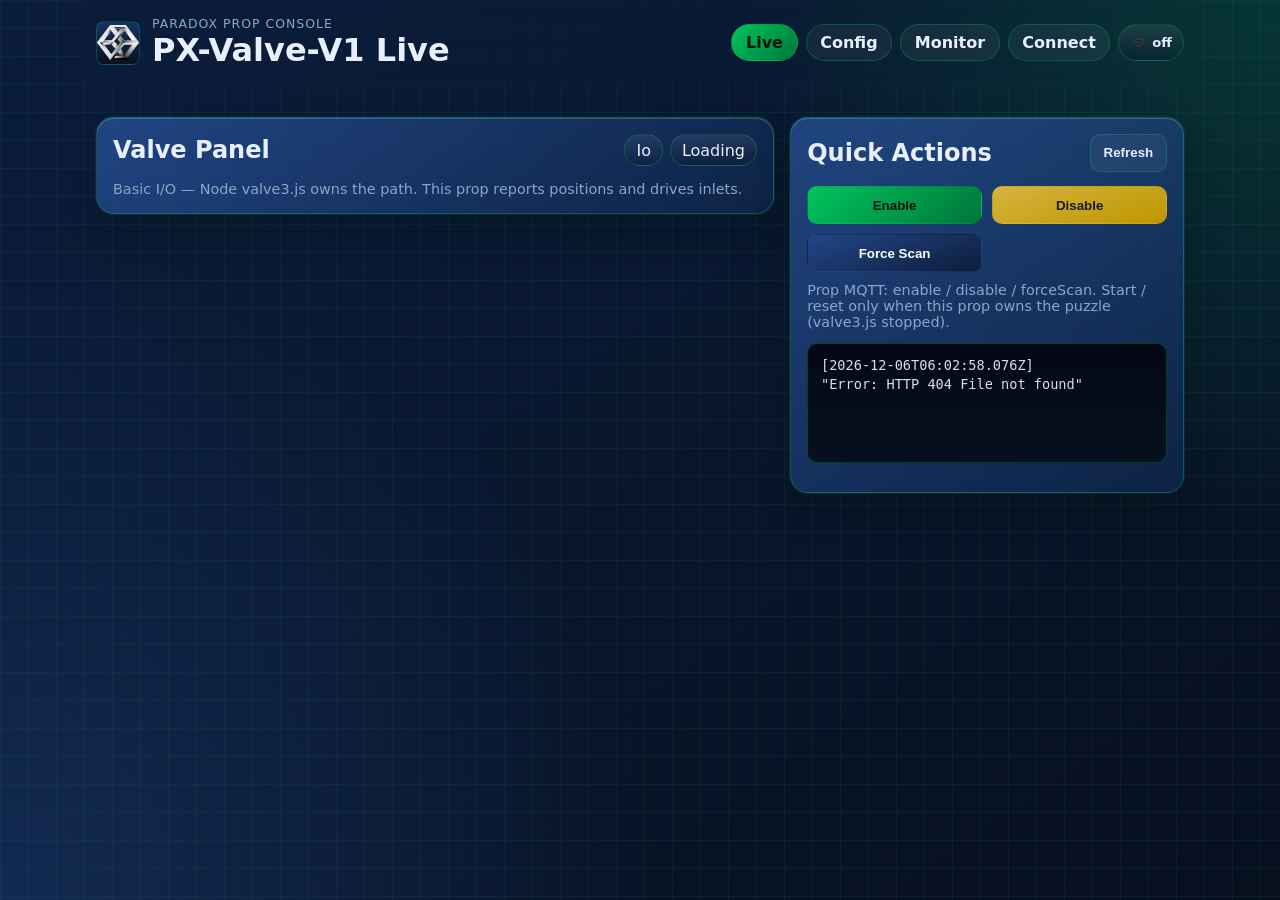
==== main/webui/index.html @ bc0d496c "Publish px-valve-v1 0.02 as its own repository. Co-authored-by: Cursor <cursoragent@cursor.com>" ====
<!doctype html>
<html lang="en">
<head>
    <meta charset="utf-8">
    <meta name="viewport" content="width=device-width, initial-scale=1">
    <title>PX-Valve-V1 Console</title>
    <link rel="stylesheet" href="styles.css?v=valve8">
</head>
<body>
    <div class="bg-grid" aria-hidden="true"></div>
    <header class="topbar wrap">
        <div class="brand">
            <img src="assets/logo.png" alt="Logo" class="brand-logo" loading="lazy" decoding="async" onerror="this.style.display='none'">
            <div>
                <p class="kicker">Paradox Prop Console</p>
                <h1>PX-Valve-V1 Live</h1>
            </div>
        </div>
        <nav class="tabs">
            <a class="tab active" href="index.html">Live</a>
            <a class="tab" href="config.html">Config</a>
            <a class="tab" href="monitor.html">Monitor</a>
            <a class="tab" href="connection.html">Connect</a>
            <div class="status-icons" id="statusIcons"></div>
        </nav>
    </header>

    <main class="wrap layout live-layout">
        <section class="panel pulse" id="gameStatePanel">
            <div class="panel-head">
                <h2>Valve Panel</h2>
                <div class="mode-row">
                    <span id="modeBadge" class="badge">io</span>
                    <span id="stateBadge" class="badge">loading</span>
                </div>
            </div>
            <p class="hint" id="modeHint">Basic I/O — Node valve3.js owns the path. This prop reports positions and drives inlets.</p>
            <p class="solution-line hidden" id="solutionLine"></p>
            <div class="valve-board" aria-label="Valve panel">
                <div class="valve-path" id="valvePath"></div>
            </div>
        </section>

        <section class="panel">
            <div class="panel-head">
                <h2>Quick Actions</h2>
                <button id="refreshBtn" class="btn btn-ghost">Refresh</button>
            </div>
            <div class="btn-grid">
                <button class="btn btn-start" data-cmd='{"Command":"enable"}'>Enable</button>
                <button class="btn btn-pause" data-cmd='{"Command":"disable"}'>Disable</button>
                <button class="btn" data-cmd='{"Command":"forceScan"}'>Force Scan</button>
            </div>
            <div class="btn-grid hidden" id="puzzleActions" style="margin-top:0.65rem;">
                <button class="btn btn-start" data-cmd='{"Command":"start"}'>Start path</button>
                <button class="btn btn-warn" data-cmd='{"Command":"reset"}'>Reset path</button>
            </div>
            <p class="hint" id="actionHint">Prop MQTT: enable / disable / forceScan. Start / reset only when this prop owns the puzzle (valve3.js stopped).</p>
            <pre id="actionLog" class="log"></pre>
        </section>
    </main>

    <script src="app.js?v=valve9"></script>
    <script>
        (function boot(attempt) {
            if (window.PX && typeof window.PX.pageDashboard === "function") {
                window.PX.pageDashboard();
                return;
            }
            if (attempt >= 6) {
                var log = document.getElementById("actionLog");
                if (log) log.textContent = "Failed to load app.js after retries. Hard-refresh the page.";
                return;
            }
            var s = document.createElement("script");
            s.src = "app.js?r=" + Date.now() + "-" + attempt;
            s.onload = function () { boot(attempt + 1); };
            s.onerror = function () { setTimeout(function () { boot(attempt + 1); }, 200 * (attempt + 1)); };
            document.head.appendChild(s);
        })(0);
    </script>
</body>
</html>
---- main/webui/styles.css ----
@font-face {
    font-family: "DSEG7 Classic";
    src: url("assets/fonts/DSEG7Classic-Regular.woff2") format("woff2");
    font-weight: 400;
    font-style: normal;
    font-display: swap;
}

:root {
    /* Signal Glass: navy stage, lighter navy panes, green accent (logo family). */
    --blue: #1a3a6e;
    --blue-mid: #2a56a0;
    --blue-deep: #07101f;
    --green: #00a651;
    --green-bright: #00c45c;
    --green-deep: #00763a;
    --ink: #e8f0ff;
    --muted: #8aa6c8;
    --paper: #07101f;
    --surface: #0b1c3c;
    --panel: linear-gradient(145deg, rgba(42, 86, 160, 0.72) 0%, rgba(14, 36, 72, 0.88) 100%);
    --metric: linear-gradient(180deg, rgba(255, 255, 255, 0.08), rgba(8, 20, 44, 0.35));
    --line: rgba(0, 196, 92, 0.28);
    --grid: rgba(0, 166, 81, 0.10);
    --accent: var(--green-bright);
    --accent-soft: #2fd67a;
    --ok: var(--green-bright);
    --ok-ink: #03140a;
    --warn: #f0a92a;
    --bad: #ef4444;
    --danger: var(--bad);
    --shadow: 0 16px 32px rgba(0, 20, 10, 0.28);
    --cta: linear-gradient(135deg, var(--green-bright), var(--green-deep));
    --tab-bg: rgba(255, 255, 255, 0.05);
}

* {
    box-sizing: border-box;
}

html {
    color-scheme: dark;
}

body {
    margin: 0;
    color: var(--ink);
    font-family: "Segoe UI", "Avenir Next", system-ui, sans-serif;
    background:
        radial-gradient(circle at 100% 0%, rgba(0, 166, 81, 0.22), transparent 34%),
        radial-gradient(circle at 0% 100%, rgba(26, 58, 110, 0.55), transparent 42%),
        linear-gradient(145deg, #0b1c3c 0%, #07101f 100%);
    min-height: 100vh;
}

h1, h2, h3 {
    font-family: "Segoe UI", "Trebuchet MS", system-ui, sans-serif;
    margin: 0;
}

.bg-grid {
    position: fixed;
    inset: 0;
    pointer-events: none;
    opacity: 1;
    background-image: linear-gradient(var(--grid) 1px, transparent 1px),
        linear-gradient(90deg, var(--grid) 1px, transparent 1px);
    background-size: 28px 28px;
}

.wrap {
    max-width: 1120px;
    margin: 0 auto;
    padding: 1rem;
}

.topbar {
    display: flex;
    align-items: center;
    justify-content: space-between;
    gap: 1rem;
    position: sticky;
    top: 0;
    z-index: 10;
    backdrop-filter: blur(8px);
}

.battery-badge {
    display: inline-flex;
    align-items: center;
    gap: 0.4rem;
    font-weight: 700;
    font-size: 0.85rem;
}

.status-icons {
    display: inline-flex;
    align-items: center;
    gap: 0.5rem;
    margin-left: auto;
    border-radius: 999px;
    border: 1px solid var(--line);
    padding: 0.3rem 0.7rem;
    background: var(--metric);
}

.battery-good {
    color: var(--ok);
}

.battery-warn {
    color: var(--warn);
}

.battery-bad {
    color: var(--bad);
}

.battery-usb {
    color: var(--muted);
}

.battery-icon {
    width: 22px;
    height: 14px;
    display: inline-flex;
    align-items: center;
}

.battery-svg {
    width: 22px;
    height: 14px;
    display: block;
}

.brand {
    display: flex;
    align-items: center;
    gap: 0.75rem;
}

.brand-logo {
    width: 44px;
    height: 44px;
    object-fit: contain;
    border-radius: 8px;
    background: linear-gradient(180deg, rgba(26, 58, 110, 0.8), rgba(8, 16, 32, 0.9));
    border: 1px solid var(--line);
}

.kicker {
    margin: 0;
    color: var(--muted);
    font-size: 0.78rem;
    letter-spacing: 0.08em;
    text-transform: uppercase;
}

.tabs {
    display: flex;
    gap: 0.5rem;
}

.tab {
    text-decoration: none;
    color: var(--ink);
    border: 1px solid var(--line);
    background: var(--tab-bg);
    padding: 0.5rem 0.85rem;
    border-radius: 999px;
    font-weight: 600;
}

.tab.active {
    background: var(--cta);
    color: var(--ok-ink);
}

.layout {
    display: grid;
    grid-template-columns: 1.2fr 1fr;
    gap: 1rem;
    align-items: start;
    margin-top: 1rem;
}

.layout.single {
    grid-template-columns: 1fr;
}

.layout.live-layout {
    grid-template-columns: 1.55fr 0.9fr;
}

.panel {
    background: var(--panel);
    border: 1px solid var(--line);
    border-radius: 18px;
    box-shadow:
        inset 0 1px 0 rgba(255, 255, 255, 0.18),
        0 0 0 1px rgba(0, 196, 92, 0.12),
        var(--shadow);
    padding: 1rem;
    overflow: hidden;
    animation: rise 420ms ease both;
}

.panel.wide {
    grid-column: 1 / -1;
}

.panel-head {
    display: flex;
    justify-content: space-between;
    align-items: center;
    gap: 1rem;
    margin-bottom: 0.9rem;
}

.row-actions {
    display: flex;
    gap: 0.5rem;
    flex-wrap: wrap;
}

.badge {
    border-radius: 999px;
    padding: 0.35rem 0.7rem;
    background: var(--metric);
    border: 1px solid var(--line);
    text-transform: capitalize;
}

.badge.state-ready {
    background: var(--cta);
    color: var(--ok-ink);
    border-color: transparent;
}

.badge.state-not-ready {
    background: linear-gradient(160deg, #f0a92a, #b57500);
    color: #1a1408;
    border-color: transparent;
}

.badge.state-running {
    background: linear-gradient(180deg, rgba(255, 255, 255, 0.16), rgba(8, 20, 44, 0.4));
    color: var(--ink);
    border-color: rgba(232, 240, 255, 0.2);
}

.badge.state-paused {
    background: linear-gradient(160deg, #d6b33e, #bd9700);
    color: #1a1408;
    border-color: transparent;
}

.badge.state-solved {
    background: linear-gradient(135deg, var(--green), var(--green-deep));
    color: var(--ok-ink);
    border-color: transparent;
}

.badge.state-failed {
    background: linear-gradient(160deg, #ef4444, #9f1f1f);
    color: #fff;
    border-color: transparent;
}

.metrics {
    display: grid;
    grid-template-columns: repeat(3, minmax(0, 1fr));
    gap: 0.75rem;
}

.metric {
    background: var(--metric);
    border: 1px solid var(--line);
    border-radius: 12px;
    padding: 0.8rem;
}

.metric p {
    margin: 0 0 0.35rem;
    color: var(--muted);
    font-size: 0.84rem;
}

.metric h3 {
    font-size: 1.35rem;
}

.text-ok {
    color: var(--ok);
}

.text-warn {
    color: var(--warn);
}

.text-bad {
    color: var(--bad);
}

.text-muted {
    color: var(--muted);
}

.hidden {
    display: none !important;
}

.btn-grid {
    display: grid;
    grid-template-columns: repeat(2, minmax(0, 1fr));
    gap: 0.65rem;
}

.btn {
    border: 1px solid transparent;
    background: linear-gradient(160deg, rgba(36, 72, 140, 0.9), rgba(12, 28, 56, 0.95));
    color: #fff;
    font-weight: 700;
    border-radius: 10px;
    padding: 0.65rem 0.8rem;
    cursor: pointer;
}

.btn:hover {
    filter: saturate(1.1);
}

.btn:active {
    transform: translateY(1px);
}

.btn-ghost {
    color: var(--ink);
    background: var(--tab-bg);
    border-color: var(--line);
}

.btn-warn {
    background: linear-gradient(160deg, #d89d1b, #bf7f00);
}

.btn-danger {
    background: linear-gradient(160deg, #d15151, #ab3030);
}

.btn-start {
    background: var(--cta);
    color: var(--ok-ink);
}

.btn-resume {
    background: var(--cta);
    color: var(--ok-ink);
}

.btn-pause {
    background: linear-gradient(160deg, #d6b33e, #bd9700);
    color: #1a1a1a;
}

.btn-solve {
    background: var(--cta);
    color: var(--ok-ink);
}

.input-indicators {
    display: flex;
    justify-content: flex-start;
    flex-wrap: wrap;
    gap: 0.4rem;
    padding: 0.6rem 0 0;
}

.input-dot {
    display: inline-flex;
    align-items: center;
    justify-content: center;
    width: 1.6rem;
    height: 1.6rem;
    border-radius: 50%;
    font-size: 0.75rem;
    font-weight: 800;
    color: #fff;
    line-height: 1;
}

.input-dot.connected {
    background: var(--ok);
}

.input-dot.disconnected {
    background: var(--bad);
}

.input-dot.inactive {
    background: #b0b0b0;
}

#gameStatePanel.state-ready {
    background: linear-gradient(180deg, rgba(0, 196, 92, 0.28), rgba(14, 36, 72, 0.78));
}

#gameStatePanel.state-not-ready {
    background: linear-gradient(180deg, rgba(240, 169, 42, 0.28), rgba(14, 36, 72, 0.78));
}

#gameStatePanel.state-running {
    background: linear-gradient(180deg, rgba(42, 86, 160, 0.45), rgba(14, 36, 72, 0.78));
}

#gameStatePanel.state-paused {
    background: linear-gradient(180deg, rgba(214, 179, 62, 0.28), rgba(14, 36, 72, 0.78));
}

#gameStatePanel.state-solved {
    background: linear-gradient(180deg, rgba(0, 166, 81, 0.38), rgba(14, 36, 72, 0.78));
}

#gameStatePanel.state-failed {
    background: linear-gradient(180deg, rgba(239, 68, 68, 0.38), rgba(14, 36, 72, 0.78));
}

.wifi-status {
    display: flex;
    align-items: center;
    gap: 0.5rem;
    margin-bottom: 0.7rem;
    font-weight: 600;
}

.wifi-badge {
    display: inline-flex;
    align-items: center;
    gap: 0.35rem;
    font-size: 0.82rem;
    font-weight: 700;
}

.network-name-row {
    display: flex;
    align-items: flex-end;
    gap: 0.7rem;
}

.network-name-label {
    flex: 1;
    display: flex;
    flex-direction: column;
    gap: 0.35rem;
    font-size: 0.92rem;
}

.toggle-row {
    display: flex;
    align-items: center;
    gap: 0.5rem;
    cursor: pointer;
    font-size: 0.92rem;
}

.toggle-row input[type="checkbox"] {
    width: 1.1rem;
    height: 1.1rem;
    accent-color: var(--accent);
    cursor: pointer;
}

.ap-bottom-row {
    display: flex;
    align-items: center;
    justify-content: space-between;
    gap: 0.7rem;
    flex-wrap: wrap;
}

.row-actions-right {
    display: flex;
    gap: 0.5rem;
    flex-wrap: wrap;
    margin-left: auto;
}

.inline-form {
    display: flex;
    align-items: center;
    flex-wrap: wrap;
    gap: 0.55rem;
}

input,
select,
textarea {
    width: 100%;
    border: 1px solid var(--line);
    border-radius: 10px;
    padding: 0.58rem 0.65rem;
    background: var(--metric);
    color: var(--ink);
    font: inherit;
}

/* Native <select> popups on Windows keep a light list and often ignore
 * `color` on the closed field. Force a light field, dark type, and a CSS
 * chevron so every dropdown is readable. */
select {
    color-scheme: light;
    appearance: none;
    -webkit-appearance: none;
    color: #07101f;
    -webkit-text-fill-color: #07101f;
    background-color: #e8f0ff;
    background-image: url("data:image/svg+xml;utf8,<svg xmlns='http://www.w3.org/2000/svg' width='12' height='8' viewBox='0 0 12 8'><path fill='%2307101f' d='M1.2 1.4L6 6.2l4.8-4.8 1.2 1.2L6 8.6 0 2.6z'/></svg>");
    background-repeat: no-repeat;
    background-position: right 0.7rem center;
    background-size: 12px 8px;
    padding-right: 2rem;
}

select option {
    color: #07101f;
    background: #ffffff;
}

.inline-form input {
    max-width: 300px;
}

.toggle {
    display: inline-flex;
    align-items: center;
    gap: 0.4rem;
}

.toggle input {
    width: auto;
}

.form-grid {
    display: grid;
    grid-template-columns: repeat(2, minmax(0, 1fr));
    gap: 0.7rem;
    align-items: start;
}

.setting-picker {
    grid-column: 1 / -1;
    display: flex;
    flex-direction: column;
    gap: 0.4rem;
}

.setting-picker-label {
    font-size: 0.92rem;
}

.setting-slots {
    display: flex;
    flex-wrap: wrap;
    gap: 0.35rem;
}

.setting-slot {
    min-width: 2.4rem;
    height: 2.4rem;
    padding: 0 0.6rem;
    border: 1px solid var(--line);
    border-radius: 8px;
    background: var(--tab-bg);
    color: var(--ink);
    font-weight: 700;
    letter-spacing: 0.04em;
    cursor: pointer;
}

.setting-slot:hover {
    border-color: var(--accent);
}

.setting-slot.active {
    background: var(--cta);
    color: var(--ok-ink);
    border-color: var(--green-bright);
}

.setting-hint {
    margin: 0;
}

.form-grid label {
    display: flex;
    flex-direction: column;
    gap: 0.35rem;
    font-size: 0.92rem;
}

.topic-value {
    margin-top: 0;
    min-height: 2.45rem;
    display: flex;
    align-items: center;
    font-weight: 600;
    color: var(--ink);
    word-break: break-all;
}

.detail-grid {
    display: grid;
    grid-template-columns: repeat(2, minmax(0, 1fr));
    gap: 0.6rem;
}

.detail-item {
    display: flex;
    align-items: baseline;
    justify-content: space-between;
    gap: 0.75rem;
    padding: 0.55rem 0.7rem;
    border: 1px solid var(--line);
    border-radius: 10px;
    background: var(--metric);
}

.detail-item span {
    color: var(--muted);
    font-size: 0.85rem;
}

.connection-detail-item {
    width: 100%;
    box-sizing: border-box;
}

.input-suffix-wrap {
    display: flex;
    align-items: center;
    gap: 0.45rem;
}

.input-suffix {
    border: 1px solid var(--line);
    border-radius: 8px;
    padding: 0.45rem 0.55rem;
    background: var(--metric);
    color: var(--muted);
    font-size: 0.85rem;
    white-space: nowrap;
}

.device-apply-wrap {
    display: flex;
    align-items: flex-end;
}

.ssid-list {
    display: grid;
    grid-template-columns: repeat(2, minmax(0, 1fr));
    gap: 0.55rem;
}

.ssid-item {
    display: flex;
    align-items: center;
    justify-content: space-between;
    gap: 0.6rem;
    border: 1px solid var(--line);
    border-radius: 10px;
    padding: 0.55rem 0.65rem;
    background: var(--metric);
    cursor: pointer;
}

.ssid-meta {
    display: inline-flex;
    align-items: center;
    gap: 0.45rem;
    color: var(--muted);
    font-size: 0.82rem;
}

.wifi-icon {
    width: 16px;
    height: 16px;
    display: inline-flex;
    align-items: center;
}

.wifi-svg {
    width: 16px;
    height: 16px;
    display: block;
}

.hint {
    margin: 0.6rem 0 0;
    color: var(--muted);
    font-size: 0.9rem;
}

.log {
    margin-top: 0.8rem;
    min-height: 120px;
    max-height: 270px;
    overflow: auto;
    border-radius: 10px;
    border: 1px solid var(--line);
    background: linear-gradient(180deg, #040814, #07101f);
    color: #d5deee;
    padding: 0.8rem;
    white-space: pre-wrap;
    word-break: break-word;
    font-size: 0.85rem;
    line-height: 1.35;
}

.pulse {
    position: relative;
    overflow: hidden;
}

.pulse::after {
    content: "";
    position: absolute;
    inset: -40% auto auto -40%;
    width: 180px;
    height: 180px;
    background: radial-gradient(circle, rgba(0, 196, 92, 0.22), transparent 68%);
    animation: drift 5s ease-in-out infinite;
}

@keyframes rise {
    from {
        opacity: 0;
        transform: translateY(8px);
    }
    to {
        opacity: 1;
        transform: translateY(0);
    }
}

@keyframes drift {
    0%, 100% { transform: translate(0, 0); }
    50% { transform: translate(16px, 14px); }
}

@media (max-width: 820px) {
    .topbar {
        flex-direction: column;
        align-items: flex-start;
    }

    .layout,
    .form-grid {
        grid-template-columns: 1fr;
    }

    .detail-grid,
    .ssid-list {
        grid-template-columns: 1fr;
    }

    .metrics,
    .btn-grid {
        grid-template-columns: repeat(2, minmax(0, 1fr));
    }

    .inline-form input {
        max-width: 100%;
    }
}

/* Fuse-specific Monitor / Live extras */
.metric-note {
    margin: 0.35rem 0 0;
    color: var(--muted);
    font-size: 0.78rem;
}

.voltage-board {
    position: relative;
    height: 460px;
    border-radius: 14px;
    border: 1px solid rgba(184, 115, 51, 0.35);
    background:
        radial-gradient(circle at 18% 12%, rgba(184, 115, 51, 0.16), transparent 36%),
        linear-gradient(180deg, #3a2414 0%, #24160d 55%, #1a1009 100%);
    overflow: hidden;
}

.voltage-wires {
    position: absolute;
    inset: 0;
    width: 100%;
    height: 100%;
    pointer-events: none;
    z-index: 0;
}

.voltage-wires .wire {
    fill: none;
    stroke: #c9a36a;
    stroke-width: 2.2;
    stroke-linecap: round;
    stroke-linejoin: round;
    vector-effect: non-scaling-stroke;
}

.led-mod,
.fuse-holder,
.gnd-mod,
.row-need {
    position: absolute;
    z-index: 1;
}

.led-mod {
    width: 28%;
    padding: 0.4rem 0.5rem 0.45rem;
    border-radius: 8px;
    background: linear-gradient(180deg, #8a5a28 0%, #5a3514 42%, #2a160a 100%);
    box-shadow:
        inset 0 1px 0 rgba(255, 220, 170, 0.35),
        0 6px 14px rgba(0, 0, 0, 0.35);
    border: 2px solid #c48a48;
}

.led-in {
    left: 3%;
    top: 5%;
}

.led-out {
    left: 3%;
    top: 46%;
}

.led-mod p {
    margin: 0 0 0.28rem;
    color: #e8c99a;
    font-size: 0.68rem;
    letter-spacing: 0.08em;
    text-transform: uppercase;
}

.led-mod .metric-note {
    color: #c9a36a;
}

.led-mod .seven-seg {
    display: flex;
    align-items: center;
    justify-content: center;
    min-height: 2.35rem;
    border-radius: 4px;
    background: #050505;
    border: 1px solid #1a1a1a;
    color: #ff3a22;
    text-shadow: 0 0 10px rgba(255, 58, 34, 0.55);
    font-family: "DSEG7 Classic", "Consolas", ui-monospace, monospace;
    font-size: 1.55rem;
    letter-spacing: 0.08em;
    padding: 0.2rem 0.35rem;
}

.led-mod.is-off .seven-seg {
    color: #4a1510;
    text-shadow: none;
}

.fuse-holder {
    width: 14%;
    height: auto;
    aspect-ratio: 1.7 / 1;
    display: flex;
    align-items: center;
    justify-content: center;
    padding: 0.15rem 0.2rem;
    text-align: center;
    border-radius: 8px;
    border: 8px solid #d7b07a;
    background: linear-gradient(180deg, #6a4420, #2c1a0c);
    box-shadow: none;
    outline: none;
}

.fuse-holder strong {
    display: block;
    font-size: 1.2rem;
    font-weight: 800;
    letter-spacing: 0.02em;
}

.fuse-holder .fuse-x {
    font-size: 2.1rem;
    font-weight: 900;
    line-height: 1;
    color: #c9d2e0;
}

.fuse-holder.vacant {
    background: repeating-linear-gradient(135deg, #2a1c10 0 8px, #1a120b 8px 16px);
    color: #9aa8bc;
    border-style: dashed;
}

.fuse-holder.match {
    border-color: var(--ok);
}

.fuse-holder.mismatch {
    border-color: var(--bad);
}

#fuseHolderA { left: 40%; top: 9%; }
#fuseHolderB { left: 40%; top: 37%; }
#fuseHolderC { left: 56.5%; top: 37%; }
#fuseHolderD { left: 73%; top: 37%; }
#fuseHolderE { left: 3.5%; top: 79%; }
#fuseHolderF { left: 19%; top: 79%; }

.row-need {
    color: #f0ddc0;
    font-size: 0.82rem;
    font-weight: 700;
    letter-spacing: 0.03em;
    white-space: nowrap;
    pointer-events: none;
    text-shadow: 0 1px 4px rgba(0, 0, 0, 0.65);
}

.row-need-top {
    left: 56%;
    top: 17%;
}

.row-need-mid {
    left: 40%;
    width: 47%;
    top: 55%;
    text-align: center;
}

.row-need-bot {
    left: 36%;
    top: 90%;
}

.gnd-mod {
    left: 88%;
    top: 90%;
    width: max-content;
    transform: translate(-50%, calc(-100% - 3px));
    display: flex;
    align-items: flex-end;
    justify-content: center;
    color: #f0ddc0;
    font-size: 1.2rem;
    font-weight: 800;
    letter-spacing: 0;
    line-height: 1;
    pointer-events: none;
}

.gnd-n {
    display: block;
    width: max-content;
    text-align: center;
}

.gnd-g,
.gnd-d {
    position: absolute;
    bottom: 0;
    line-height: 1;
}

.gnd-g {
    right: 100%;
}

.gnd-d {
    left: 100%;
}

.fuse-slots {
    display: grid;
    grid-template-columns: repeat(6, minmax(0, 1fr));
    gap: 0.45rem;
    margin-top: 0.9rem;
}

.fuse-slot {
    border-radius: 10px;
    padding: 0.55rem 0.35rem;
    text-align: center;
    border: 1px solid rgba(255, 255, 255, 0.12);
}

.fuse-slot .fuse-id {
    display: block;
    font-size: 0.72rem;
    letter-spacing: 0.08em;
    text-transform: uppercase;
    opacity: 0.85;
}

.fuse-slot strong {
    display: block;
    margin-top: 0.2rem;
    font-size: 1.05rem;
}

.fuse-2200 {
    background: #123a73;
    color: #dbe8ff;
}

.fuse-4700 {
    background: #7a1218;
    color: #ffd6d8;
}

.fuse-6800 {
    background: #c9a227;
    color: #1a1408;
}

.fuse-open {
    background: #2a3344;
    color: #9aa8bc;
}

.seg-row {
    display: grid;
    grid-template-columns: 1fr 1fr;
    gap: 0.75rem;
    margin-top: 0.9rem;
}

.seg-box {
    background: var(--metric);
    border: 1px solid var(--line);
    border-radius: 12px;
    padding: 0.7rem 0.8rem;
}

.seg-box p {
    margin: 0 0 0.35rem;
    color: var(--muted);
    font-size: 0.78rem;
    letter-spacing: 0.06em;
    text-transform: uppercase;
}

.seven-seg {
    font-family: "Consolas", "Cascadia Mono", ui-monospace, monospace;
    font-size: 1.85rem;
    letter-spacing: 0.12em;
    color: var(--green-bright);
    text-shadow: 0 0 12px rgba(0, 196, 92, 0.35);
}

.subhead {
    margin: 1.1rem 0 0.35rem;
    font-size: 1.05rem;
}

.toggle-field {
    grid-column: 1 / -1;
}

.adc-legend {
    margin-top: 0.4rem;
}

.adc-minis {
    display: flex;
    flex-direction: column;
    gap: 0.45rem;
    margin-top: 0.9rem;
}

.adc-mini-row {
    display: grid;
    grid-template-columns: 1.4rem 1fr 6.5rem;
    gap: 0.5rem;
    align-items: center;
}

.adc-mini-id {
    font-weight: 800;
    text-transform: uppercase;
    font-size: 0.82rem;
}

.adc-mini-val {
    color: var(--muted);
    font-size: 0.78rem;
    text-align: right;
}

.adc-bar-mini {
    height: 18px;
}

.adc-bar-mini .adc-band {
    height: 18px;
}

.adc-bar-mini .adc-marker {
    height: 22px;
    top: -2px;
}

.adc-bar {
    position: relative;
    height: 72px;
    border-radius: 12px;
    overflow: visible;
    border: 1px solid var(--line);
    background: #040814;
}

.adc-band {
    position: absolute;
    top: 0;
    height: 42px;
    display: flex;
    align-items: center;
    justify-content: center;
    font-size: 0.72rem;
    font-weight: 700;
    color: #041018;
    overflow: hidden;
}

.adc-band span {
    white-space: nowrap;
    padding: 0 0.2rem;
}

.band-open {
    background: repeating-linear-gradient(135deg, #3a4458 0 8px, #2a3344 8px 16px);
    color: #d5deee;
}

.band-6800 {
    background: #c9a227;
    color: #1a1408;
}

.band-4700 {
    background: #7a1218;
    color: #ffd6d8;
}

.band-2200 {
    background: #123a73;
    color: #dbe8ff;
}

.adc-tick {
    position: absolute;
    top: 42px;
    width: 1px;
    height: 10px;
    background: rgba(232, 240, 255, 0.55);
    transform: translateX(-0.5px);
}

.adc-tick span {
    position: absolute;
    top: 12px;
    left: 50%;
    transform: translateX(-50%);
    font-size: 0.68rem;
    color: var(--muted);
    white-space: nowrap;
}

.adc-marker {
    position: absolute;
    top: -4px;
    width: 2px;
    height: 46px;
    background: #fff;
    box-shadow: 0 0 8px rgba(255, 255, 255, 0.7);
    transform: translateX(-1px);
    z-index: 2;
}

.adc-marker i {
    position: absolute;
    top: -16px;
    left: 50%;
    transform: translateX(-50%);
    font-style: normal;
    font-size: 0.72rem;
    font-weight: 800;
    color: #fff;
    text-transform: uppercase;
}

.adc-marker.open {
    background: var(--bad);
    box-shadow: 0 0 8px rgba(239, 68, 68, 0.7);
}

.channel-table-wrap {
    overflow-x: auto;
}

.channel-table {
    width: 100%;
    border-collapse: collapse;
    font-size: 0.92rem;
}

.channel-table th,
.channel-table td {
    text-align: left;
    padding: 0.45rem 0.55rem;
    border-bottom: 1px solid var(--line);
}

.channel-table th {
    color: var(--muted);
    font-weight: 600;
    font-size: 0.8rem;
    text-transform: uppercase;
    letter-spacing: 0.04em;
}

.scenario-grid {
    display: grid;
    grid-template-columns: repeat(2, minmax(0, 1fr));
    gap: 0.75rem;
}

.scenario-card {
    display: block;
    text-decoration: none;
    color: var(--ink);
    background: var(--metric);
    border: 1px solid var(--line);
    border-radius: 12px;
    padding: 0.9rem;
}

.scenario-card h3 {
    margin: 0 0 0.35rem;
    font-size: 1.05rem;
}

.scenario-card p {
    margin: 0;
    color: var(--muted);
    font-size: 0.88rem;
}

.scenario-card:hover {
    border-color: var(--green-bright);
}

/* Valve Live / Monitor */
.valve-board {
    display: flex;
    flex-direction: column;
    gap: 0.85rem;
}

.valve-path {
    display: grid;
    grid-template-columns: repeat(4, minmax(0, 1fr));
    gap: 0.55rem;
}

.valve-station {
    border-radius: 12px;
    border: 1px solid var(--line);
    background: var(--metric);
    padding: 0.45rem 0.4rem 1.35rem;
    position: relative;
    display: flex;
    flex-direction: column;
    align-items: center;
    min-height: 10.4rem;
}

.valve-station.phase-waiting {
    opacity: 0.36;
    filter: saturate(0.4);
}

.valve-station.phase-on {
    opacity: 1;
    filter: none;
}

.valve-station.phase-active {
    box-shadow:
        0 0 0 1px rgba(240, 169, 42, 0.55),
        0 8px 18px rgba(0, 0, 0, 0.28);
}

.rnd-tag {
    margin-left: 0.35rem;
    font-size: 0.62rem;
    letter-spacing: 0.08em;
    font-weight: 800;
    color: var(--accent);
    vertical-align: middle;
}

.valve-name {
    font-weight: 800;
    font-size: 0.95rem;
    letter-spacing: 0.06em;
    margin-bottom: 0.2rem;
}

.valve-id {
    position: absolute;
    left: 0.4rem;
    bottom: 0.28rem;
    font-size: 0.68rem;
    color: var(--muted);
    font-weight: 700;
}

.valve-swatch {
    width: 0.7rem;
    height: 0.7rem;
    border-radius: 999px;
    border: 1px solid rgba(255, 255, 255, 0.25);
    display: inline-block;
}

.valve-graphic {
    width: 7.4rem;
    height: 7.4rem;
    border-radius: 50%;
    border: 1px solid rgba(255, 255, 255, 0.16);
    display: grid;
    grid-template-columns: 1.55rem 1.55rem 1.55rem;
    grid-template-rows: 1.55rem 1.55rem 1.55rem;
    place-content: center;
    gap: 0.12rem;
    background: var(--valve-fill, transparent);
}

.seat {
    display: flex;
    align-items: center;
    justify-content: center;
    width: 1.55rem;
    height: 1.55rem;
    border-radius: 7px;
    border: 2px solid rgba(255, 255, 255, 0.14);
    background: rgba(8, 20, 44, 0.55);
    font-size: 0.66rem;
    font-weight: 800;
    color: var(--muted);
}

.seat.n { grid-column: 2; grid-row: 1; }
.seat.w { grid-column: 1; grid-row: 2; }
.seat.hub { grid-column: 2; grid-row: 2; visibility: hidden; }
.seat.e { grid-column: 3; grid-row: 2; }
.seat.s { grid-column: 2; grid-row: 3; }

.seat.current {
    background: #f0a92a;
    border-color: #f0a92a;
    color: #1a1408;
    box-shadow: 0 0 0 2px #f0a92a;
    outline: 2px solid #f0a92a;
    outline-offset: 0;
}

.seat.target {
    background: #000;
    border-color: #00c45c;
    color: #00c45c;
    box-shadow: 0 0 0 2px #00c45c;
    outline: 2px solid #00c45c;
    outline-offset: 0;
}

.seat.solved {
    background: #00c45c;
    border-color: #00c45c;
    color: #03140a;
    box-shadow: 0 0 0 2px #00c45c;
    outline: 2px solid #00c45c;
    outline-offset: 0;
}

.seat.off {
    opacity: 0.85;
}

.mode-row {
    display: flex;
    flex-wrap: wrap;
    gap: 0.4rem;
    align-items: center;
}

.badge.mode-io {
    background: var(--metric);
}

.badge.mode-fixed,
.badge.mode-order,
.badge.mode-targets {
    background: linear-gradient(135deg, #2a56a0, #0e2448);
}

.valve-config-wrap {
    overflow-x: auto;
    margin-top: 0.8rem;
}

.valve-config-table {
    width: 100%;
    border-collapse: collapse;
    font-size: 0.82rem;
}

.valve-config-table th,
.valve-config-table td {
    border-bottom: 1px solid rgba(255, 255, 255, 0.08);
    padding: 0.4rem 0.35rem;
    text-align: left;
    vertical-align: middle;
}

.valve-config-table input[type="text"],
.valve-config-table input[type="number"],
.valve-config-table select {
    min-width: 0;
}

.valve-config-table input[type="checkbox"] {
    width: 1.1rem;
    height: 1.1rem;
}

.valve-config-table .col-order,
.valve-config-table .col-target {
    display: none;
}

.valve-config-table.show-order .col-order,
.valve-config-table.show-target .col-target {
    display: table-cell;
}

.valve-config-table .v-order.order-dup {
    background: #eab308;
    color: #fff;
    border-color: #ca8a04;
    font-weight: 800;
}

@media (max-width: 820px) {
    .valve-path {
        grid-template-columns: repeat(2, minmax(0, 1fr));
    }
}

.solution-line {
    margin: 0.15rem 0 0;
    font-size: 0.88rem;
    color: var(--ink);
}

.mcp-grid {
    display: grid;
    grid-template-columns: repeat(3, minmax(0, 1fr));
    gap: 0.75rem;
}

.mcp-chip h3 {
    font-size: 0.92rem;
    margin-bottom: 0.4rem;
}

.pin-table {
    width: 100%;
    border-collapse: collapse;
    font-size: 0.72rem;
}

.pin-table th,
.pin-table td {
    border-bottom: 1px solid rgba(255, 255, 255, 0.06);
    padding: 0.22rem 0.28rem;
    text-align: left;
}

.pin-table .lvl-low { color: var(--ok); font-weight: 700; }
.pin-table .lvl-high { color: var(--muted); }
.pin-out { color: var(--warn); }

.reed-bits {
    display: inline-flex;
    gap: 0.25rem;
}

.reed-bit {
    width: 1.35rem;
    height: 1.35rem;
    border-radius: 5px;
    display: inline-flex;
    align-items: center;
    justify-content: center;
    font-size: 0.68rem;
    font-weight: 800;
    background: rgba(8, 20, 44, 0.5);
    border: 1px solid var(--line);
    color: var(--muted);
}

.reed-bit.low {
    background: var(--cta);
    color: var(--ok-ink);
    border-color: transparent;
}

.reed-bit.driven {
    box-shadow: 0 0 0 2px #f0a92a;
}

@media (max-width: 820px) {
    .mcp-grid {
        grid-template-columns: 1fr;
    }
}

@media (max-width: 820px) {
    .seg-row,
    .scenario-grid,
    .fuse-slots {
        grid-template-columns: 1fr 1fr 1fr;
    }

    .adc-mini-row {
        grid-template-columns: 1.2rem 1fr;
    }

    .adc-mini-val {
        grid-column: 2;
        text-align: left;
    }
}
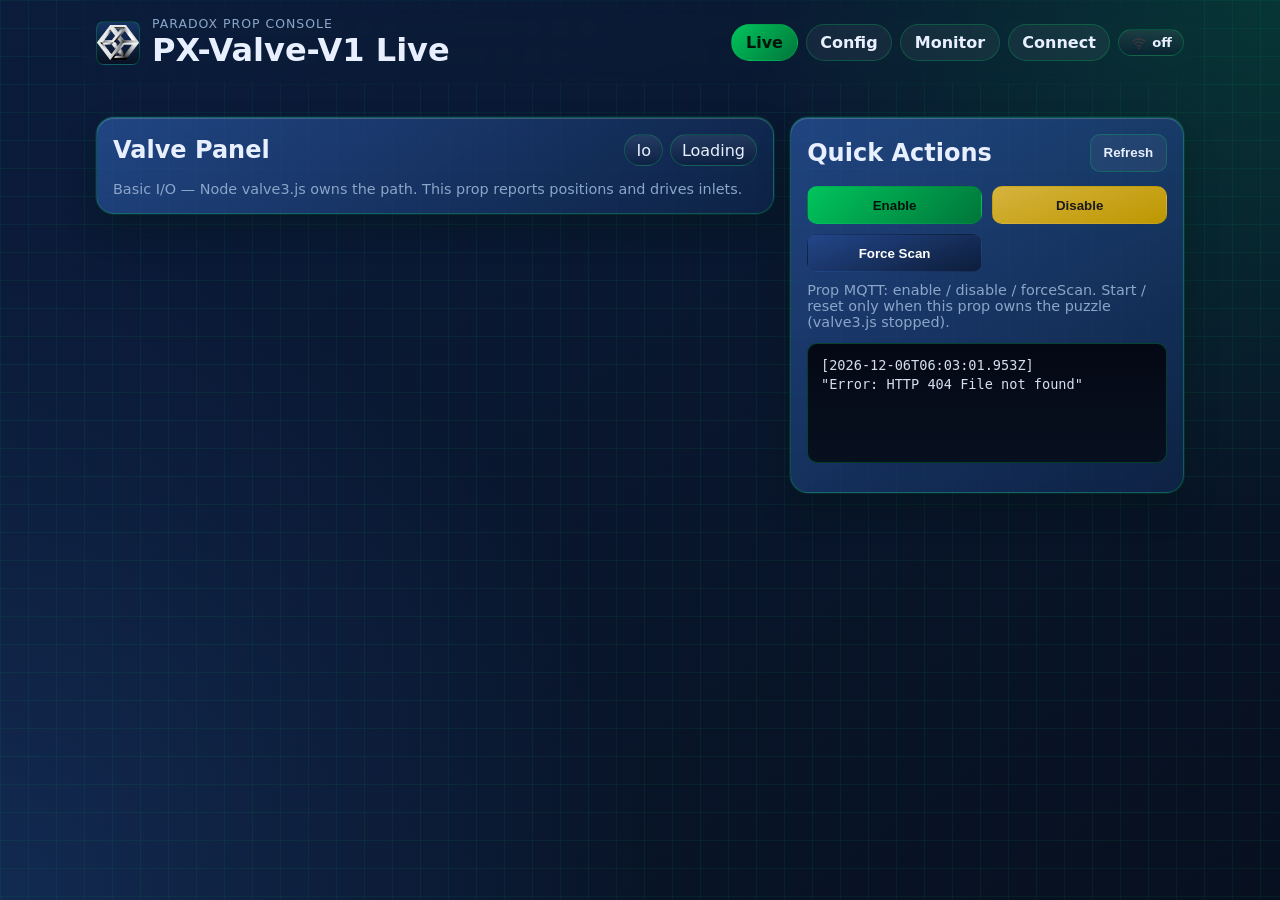
==== commit e2b8b05b: "Make admin UI usable on phone and tablet. Fix live-layout collapse and tab wrap; bump to 0.03 for OT" ====
--- a/main/webui/index.html
+++ b/main/webui/index.html
@@ -4,7 +4,7 @@
     <meta charset="utf-8">
     <meta name="viewport" content="width=device-width, initial-scale=1">
     <title>PX-Valve-V1 Console</title>
-    <link rel="stylesheet" href="styles.css?v=valve8">
+    <link rel="stylesheet" href="styles.css?v=valve9">
 </head>
 <body>
     <div class="bg-grid" aria-hidden="true"></div>
--- a/main/webui/styles.css
+++ b/main/webui/styles.css
@@ -158,7 +158,10 @@
 
 .tabs {
     display: flex;
+    flex-wrap: wrap;
     gap: 0.5rem;
+    align-items: center;
+    max-width: 100%;
 }
 
 .tab {
@@ -754,7 +757,20 @@
         align-items: flex-start;
     }
 
+    .tabs {
+        width: 100%;
+    }
+
+    .status-icons {
+        margin-left: 0;
+        flex: 1 1 100%;
+        justify-content: flex-end;
+        order: -1;
+    }
+
     .layout,
+    .layout.live-layout,
+    .layout.single,
     .form-grid {
         grid-template-columns: 1fr;
     }
@@ -769,8 +785,43 @@
         grid-template-columns: repeat(2, minmax(0, 1fr));
     }
 
+    .panel-head {
+        flex-wrap: wrap;
+    }
+
     .inline-form input {
         max-width: 100%;
+    }
+}
+
+/* Phone: stack dense grids; keep touch targets usable */
+@media (max-width: 520px) {
+    .wrap {
+        padding: 0.75rem;
+    }
+
+    .brand-logo {
+        width: 36px;
+        height: 36px;
+    }
+
+    .brand h1 {
+        font-size: 1.2rem;
+    }
+
+    .tab {
+        padding: 0.4rem 0.7rem;
+        font-size: 0.88rem;
+    }
+
+    .metrics,
+    .btn-grid {
+        grid-template-columns: 1fr;
+    }
+
+    .panel {
+        padding: 0.85rem;
+        border-radius: 14px;
     }
 }
 
@@ -1475,6 +1526,16 @@
     }
 }
 
+@media (max-width: 520px) {
+    .valve-path {
+        grid-template-columns: 1fr;
+    }
+
+    .valve-station {
+        min-height: 9rem;
+    }
+}
+
 .solution-line {
     margin: 0.15rem 0 0;
     font-size: 0.88rem;
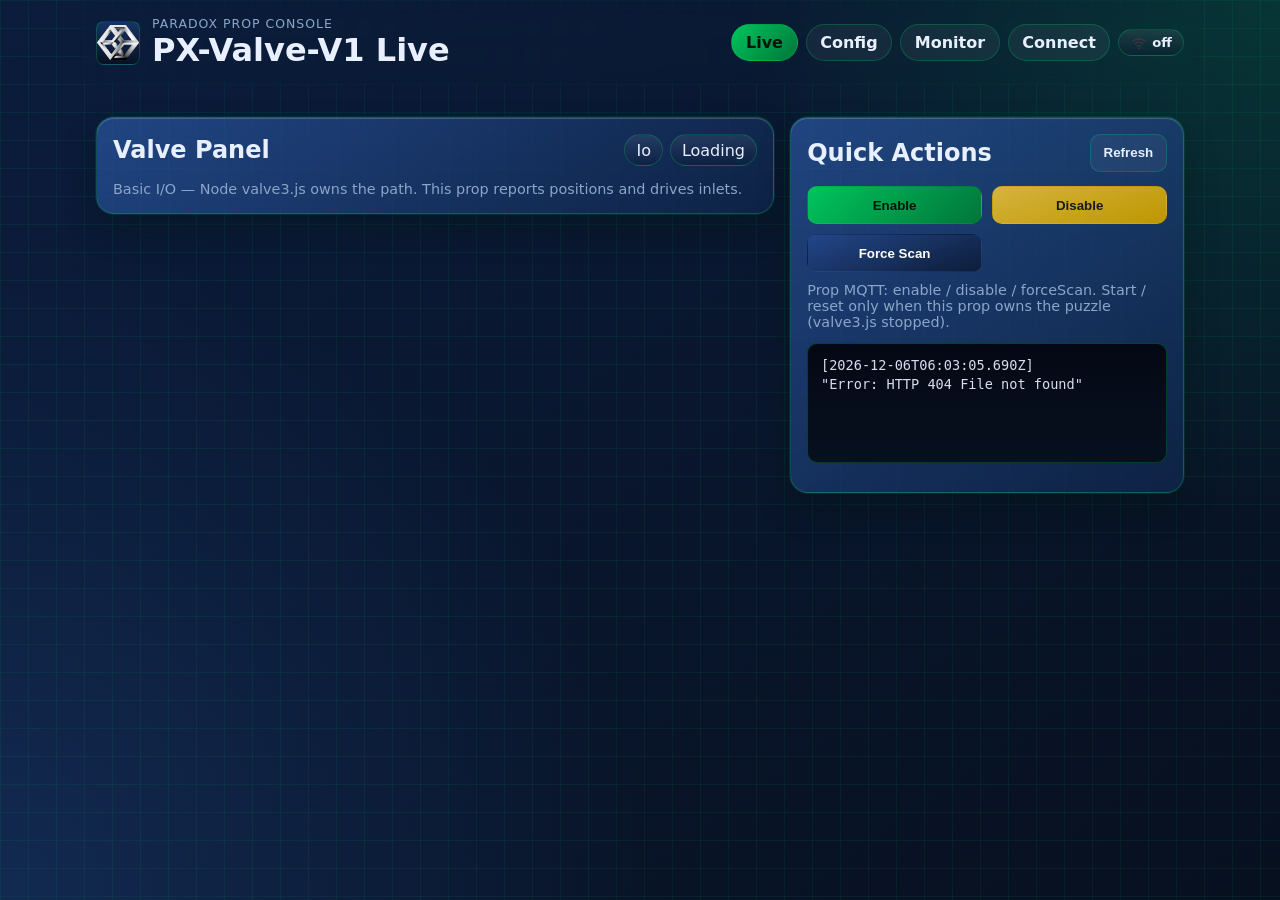
==== commit 1a2f2c6d: "Release 0.05: valve order/targets engine and seat debounce fixes. Co-authored-by: Cursor <cursoragen" ====
--- a/main/webui/index.html
+++ b/main/webui/index.html
@@ -60,7 +60,7 @@
         </section>
     </main>
 
-    <script src="app.js?v=valve9"></script>
+    <script src="app.js?v=valve10"></script>
     <script>
         (function boot(attempt) {
             if (window.PX && typeof window.PX.pageDashboard === "function") {
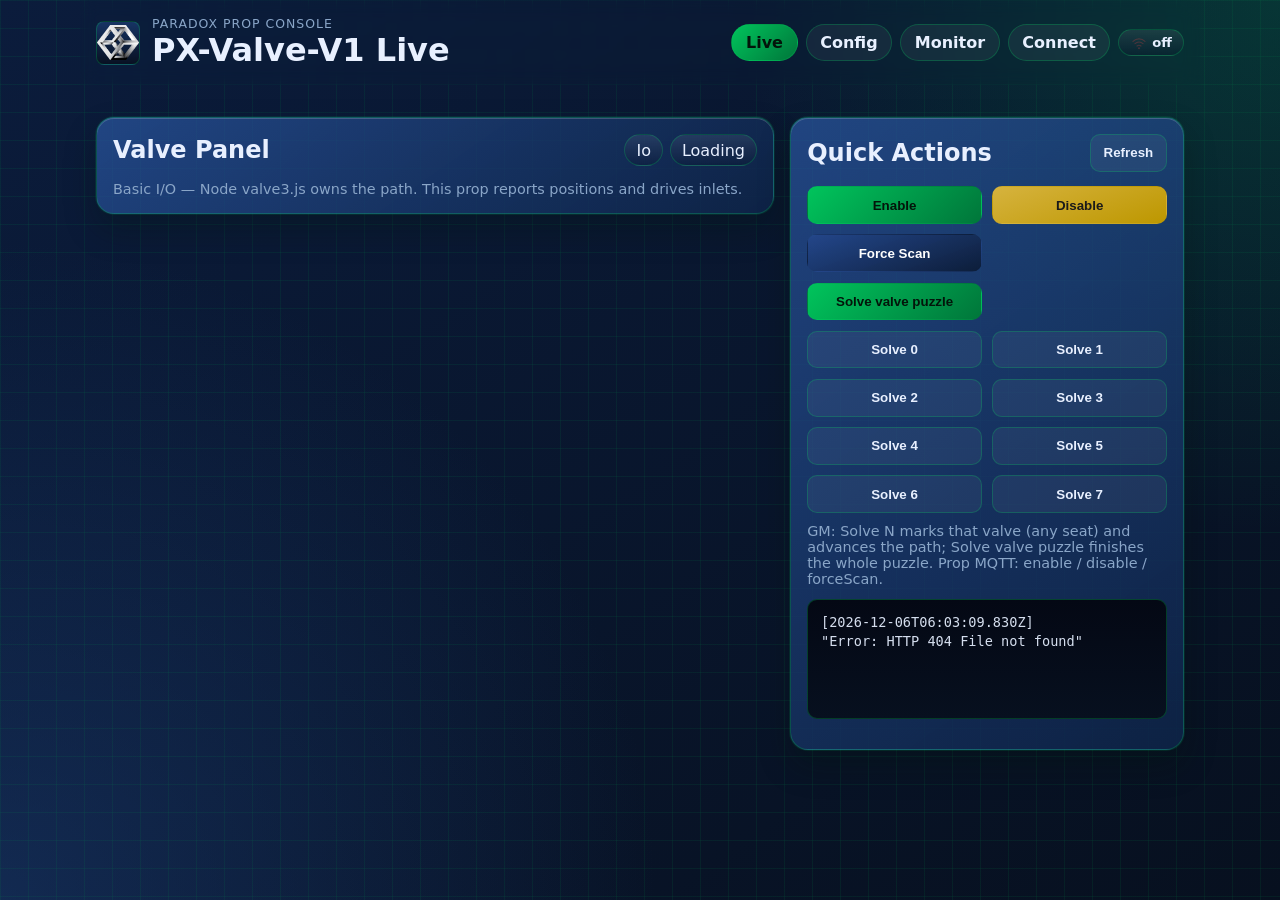
==== commit e479c100: "Implement: GM solveValve and puzzle solve + Live buttons. Per-valve and whole-puzzle overrides for V" ====
--- a/main/webui/index.html
+++ b/main/webui/index.html
@@ -55,7 +55,20 @@
                 <button class="btn btn-start" data-cmd='{"Command":"start"}'>Start path</button>
                 <button class="btn btn-warn" data-cmd='{"Command":"reset"}'>Reset path</button>
             </div>
-            <p class="hint" id="actionHint">Prop MQTT: enable / disable / forceScan. Start / reset only when this prop owns the puzzle (valve3.js stopped).</p>
+            <div class="btn-grid" id="gmActions" style="margin-top:0.65rem;">
+                <button class="btn btn-start" data-cmd='{"command":"solve"}'>Solve valve puzzle</button>
+            </div>
+            <div class="btn-grid" id="valveSolveActions" style="margin-top:0.65rem;">
+                <button class="btn btn-ghost" data-cmd='{"command":"solveValve","valve":0}'>Solve 0</button>
+                <button class="btn btn-ghost" data-cmd='{"command":"solveValve","valve":1}'>Solve 1</button>
+                <button class="btn btn-ghost" data-cmd='{"command":"solveValve","valve":2}'>Solve 2</button>
+                <button class="btn btn-ghost" data-cmd='{"command":"solveValve","valve":3}'>Solve 3</button>
+                <button class="btn btn-ghost" data-cmd='{"command":"solveValve","valve":4}'>Solve 4</button>
+                <button class="btn btn-ghost" data-cmd='{"command":"solveValve","valve":5}'>Solve 5</button>
+                <button class="btn btn-ghost" data-cmd='{"command":"solveValve","valve":6}'>Solve 6</button>
+                <button class="btn btn-ghost" data-cmd='{"command":"solveValve","valve":7}'>Solve 7</button>
+            </div>
+            <p class="hint" id="actionHint">GM: Solve N marks that valve (any seat) and advances the path; Solve valve puzzle finishes the whole puzzle. Prop MQTT: enable / disable / forceScan.</p>
             <pre id="actionLog" class="log"></pre>
         </section>
     </main>
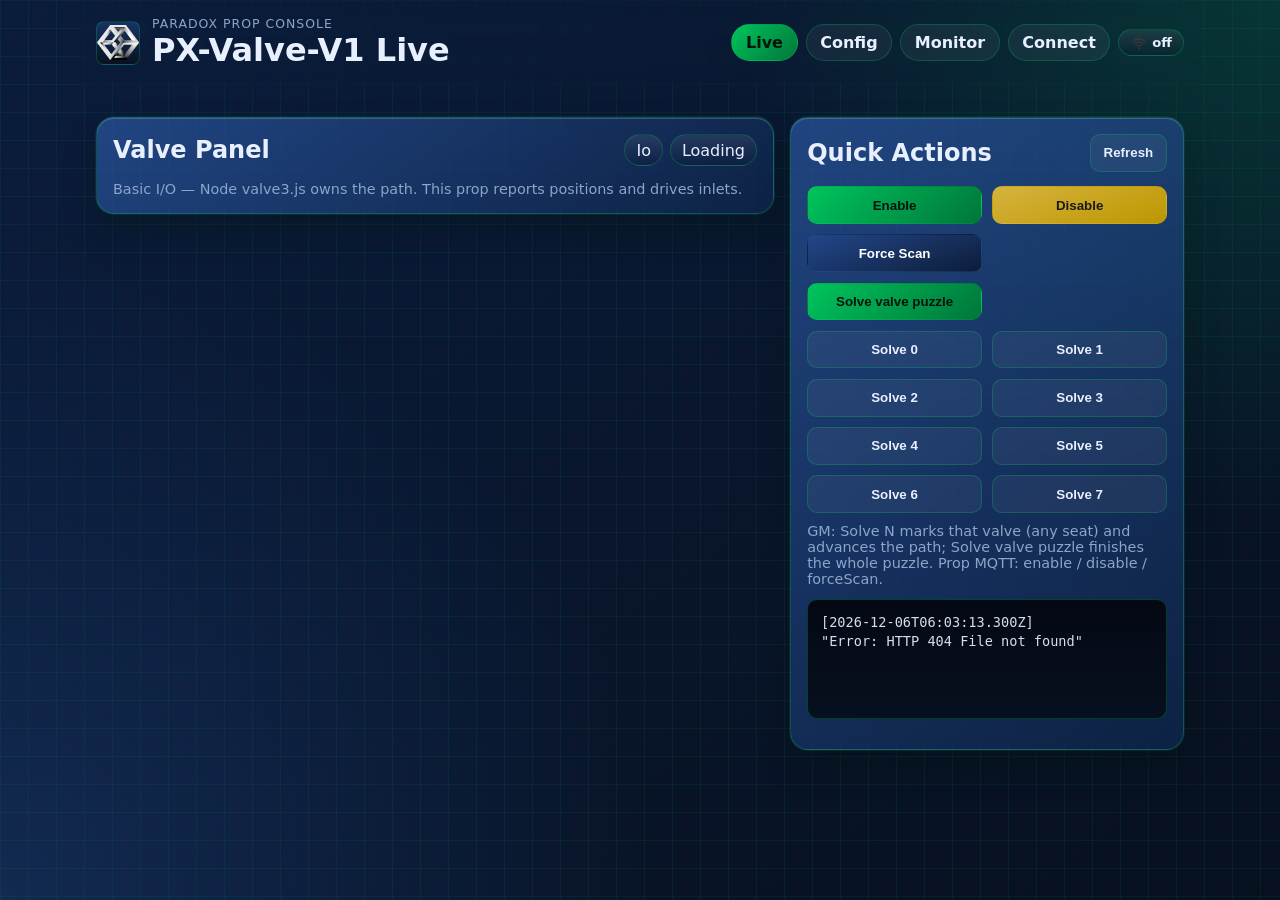
==== commit 0c9f9d8d: "Fix: MCP SPI hang/WDT on IDF 6; start Wi-Fi before scan (0.11). Queue-based SPI with timeouts, non-z" ====
--- a/main/webui/index.html
+++ b/main/webui/index.html
@@ -4,7 +4,7 @@
     <meta charset="utf-8">
     <meta name="viewport" content="width=device-width, initial-scale=1">
     <title>PX-Valve-V1 Console</title>
-    <link rel="stylesheet" href="styles.css?v=valve9">
+    <link rel="stylesheet" href="styles.css?v=valve11">
 </head>
 <body>
     <div class="bg-grid" aria-hidden="true"></div>
@@ -73,7 +73,7 @@
         </section>
     </main>
 
-    <script src="app.js?v=valve10"></script>
+    <script src="app.js?v=valve11"></script>
     <script>
         (function boot(attempt) {
             if (window.PX && typeof window.PX.pageDashboard === "function") {
--- a/main/webui/styles.css
+++ b/main/webui/styles.css
@@ -313,6 +313,22 @@
     display: none !important;
 }
 
+.hw-banner {
+    position: sticky;
+    top: 0;
+    z-index: 80;
+    width: 100%;
+    margin: 0;
+    padding: 0.7rem 1rem;
+    background: #7f1d1d;
+    color: #fecaca;
+    font-weight: 700;
+    font-size: 0.95rem;
+    line-height: 1.35;
+    text-align: center;
+    border-bottom: 2px solid #ef4444;
+}
+
 .btn-grid {
     display: grid;
     grid-template-columns: repeat(2, minmax(0, 1fr));
